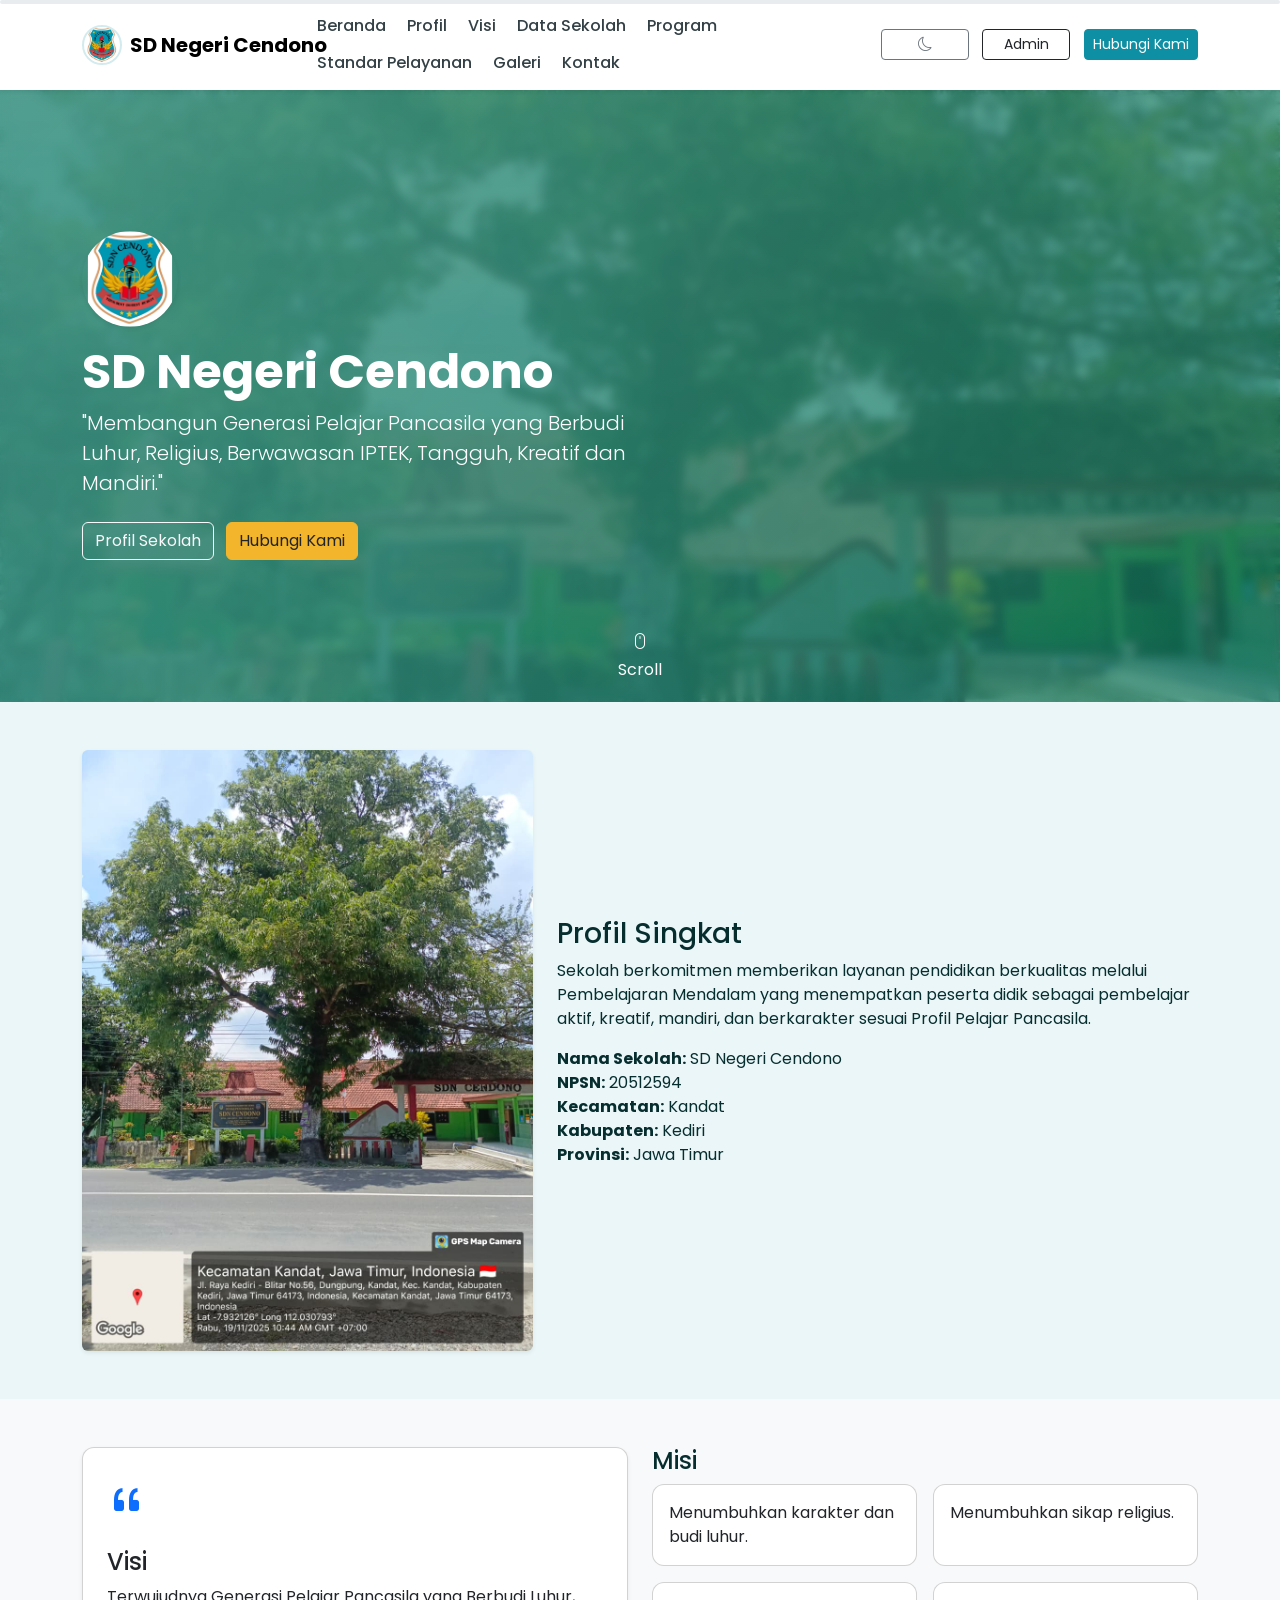
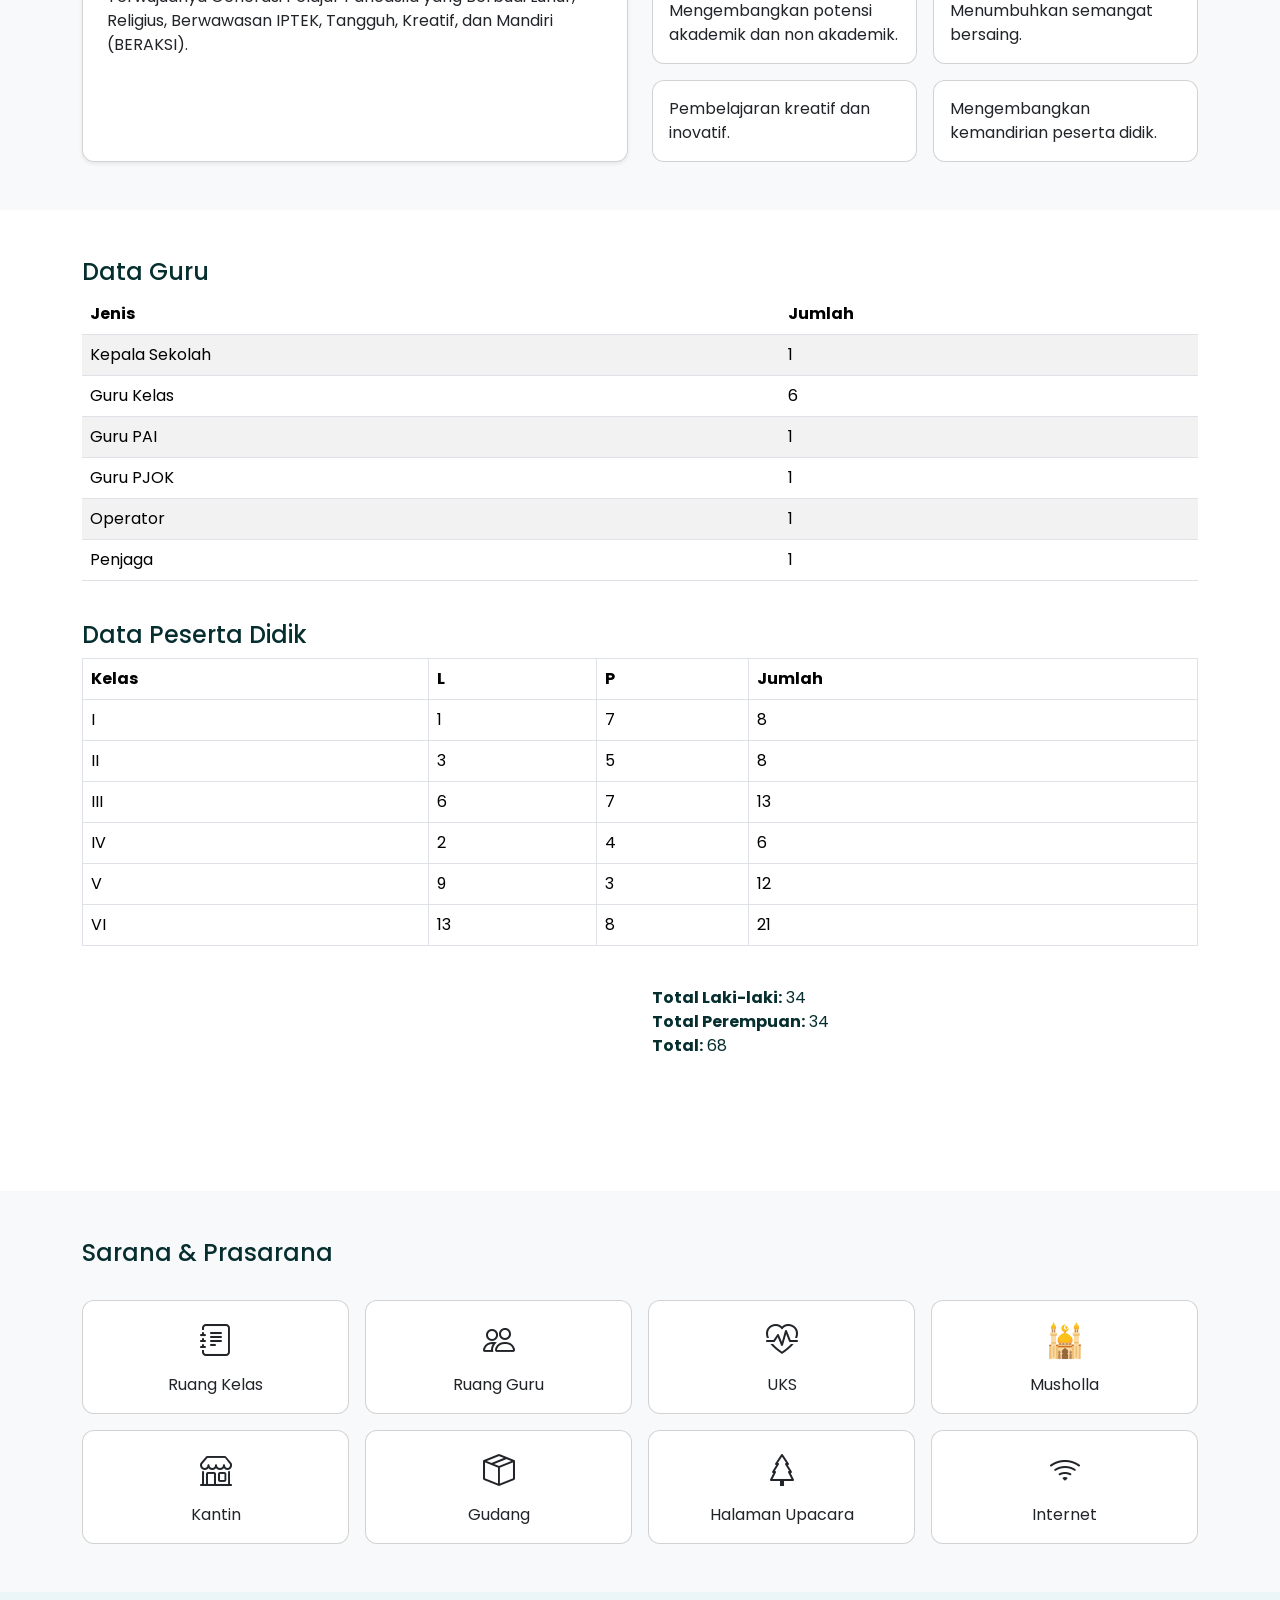
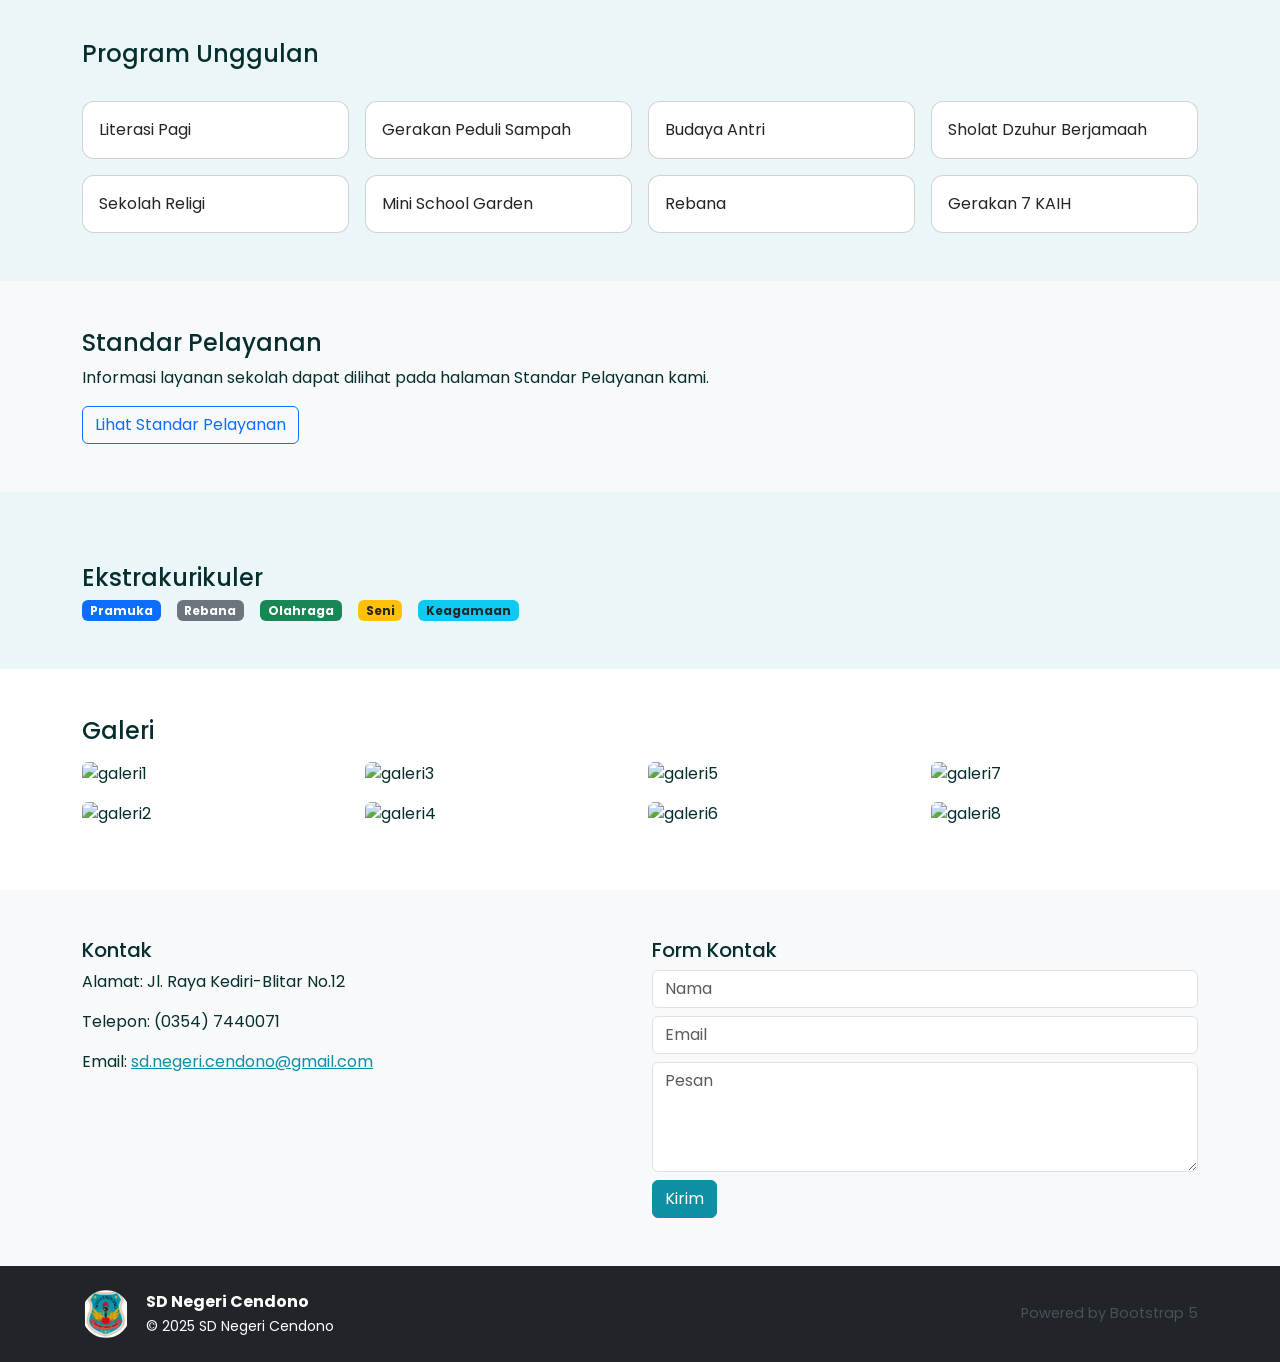
==== index.html @ 19ac4ef4 "first commit" ====
<!doctype html>
<html lang="id">
<head>
  <meta charset="utf-8">
  <meta name="viewport" content="width=device-width, initial-scale=1">
  <meta name="description" content="Profil resmi SD Negeri Cendono - Sekolah dasar modern, kreatif dan berkarakter.">
  <meta name="keywords" content="SD Negeri Cendono, sekolah, pendidikan">
  <meta property="og:title" content="SD Negeri Cendono">
  <meta property="og:description" content="Profil resmi SD Negeri Cendono">
  <title>SD Negeri Cendono</title>
  <link rel="icon" href="assets/logo.svg">

  <!-- Google Fonts -->
  <link href="https://fonts.googleapis.com/css2?family=Poppins:wght@300;400;600;700&display=swap" rel="stylesheet">
  <!-- Bootstrap 5.3 -->
  <link href="https://cdn.jsdelivr.net/npm/bootstrap@5.3.0/dist/css/bootstrap.min.css" rel="stylesheet">
  <!-- Bootstrap Icons -->
  <link href="https://cdn.jsdelivr.net/npm/bootstrap-icons@1.10.5/font/bootstrap-icons.css" rel="stylesheet">
  <!-- AOS -->
  <link href="https://cdn.jsdelivr.net/npm/aos@2.3.4/dist/aos.css" rel="stylesheet">
  <!-- Swiper -->
  <link href="https://cdn.jsdelivr.net/npm/swiper@9/swiper-bundle.min.css" rel="stylesheet">
  <!-- Custom CSS -->
  <link href="css/style.css" rel="stylesheet">
  <link href="css/responsive.css" rel="stylesheet">
</head>
<body>

<!-- Loading Screen -->
<div id="loading-screen" class="loading-screen d-flex flex-column justify-content-center align-items-center">
  <img src="assets/logo.svg" alt="Logo SD Negeri Cendono" class="mb-3" width="96" height="96">
  <div class="spinner-border text-primary" role="status" aria-hidden="true"></div>
  <p class="mt-3">Memuat Website SD Negeri Cendono...</p>
</div>

<!-- Scroll progress bar -->
<div id="progress" class="progress fixed-top" style="height:4px"><div id="progress-bar" class="progress-bar bg-primary" style="width:0%"></div></div>

<!-- Navbar -->
<div id="siteHeader"></div>

<main>
  <!-- Hero -->
  <section id="hero" class="hero d-flex align-items-center">
    <div class="hero-overlay"></div>
    <div class="container position-relative" data-aos="fade-up">
      <div class="row align-items-center">
        <div class="col-md-6 text-white">
          <img src="assets/logo.svg" alt="logo" width="96" class="mb-3 rounded-circle shadow-sm">
          <h1 class="display-5 fw-bold" data-key="hero.title" data-editable="true">SD Negeri Cendono</h1>
          <p class="lead" data-key="hero.subtitle" data-editable="true">"Membangun Generasi Pelajar Pancasila yang Berbudi Luhur, Religius, Berwawasan IPTEK, Tangguh, Kreatif dan Mandiri."</p>
          <div class="mt-4">
            <a href="#about" class="btn btn-outline-light me-2 btn-ripple">Profil Sekolah</a>
            <a href="#contact" class="btn btn-warning text-dark btn-ripple">Hubungi Kami</a>
          </div>
        </div>
      </div>
    </div>
    <div class="scroll-indicator" aria-hidden="true"><i class="bi bi-mouse"></i><span>Scroll</span></div>
  </section>

  <!-- About -->
  <section id="about" class="py-5">
    <div class="container" data-aos="fade-up">
      <div class="row g-4 align-items-center">
        <div class="col-md-5">
          <img id="aboutImage" src="assets/hero.jpg" alt="Foto Sekolah" class="img-fluid rounded shadow-sm lazy" data-key="about.image">
        </div>
        <div class="col-md-7">
          <h3 class="d-flex align-items-center gap-2"><span data-key="about.title" data-editable="true">Profil Singkat</span><button type="button" class="btn btn-sm btn-outline-primary admin-update d-none" data-section="about">Edit</button></h3>
          <p data-key="about.profile" data-editable="true">Sekolah berkomitmen memberikan layanan pendidikan berkualitas melalui Pembelajaran Mendalam yang menempatkan peserta didik sebagai pembelajar aktif, kreatif, mandiri, dan berkarakter sesuai Profil Pelajar Pancasila.</p>
          <ul class="list-unstyled">
            <li><strong>Nama Sekolah:</strong> <span id="idName" data-key="identity.name" data-editable="true">SD Negeri Cendono</span></li>
            <li><strong>NPSN:</strong> <span id="idNpsn" data-key="identity.npsn" data-editable="true">20512594</span></li>
            <li><strong>Kecamatan:</strong> <span id="idKec" data-key="identity.kecamatan" data-editable="true">Kandat</span></li>
            <li><strong>Kabupaten:</strong> <span id="idKab" data-key="identity.kabupaten" data-editable="true">Kediri</span></li>
            <li><strong>Provinsi:</strong> <span id="idProv" data-key="identity.provinsi" data-editable="true">Jawa Timur</span></li>
          </ul>
        </div>
      </div>
    </div>
  </section>

  <!-- Visi & Misi -->
  <section id="visi" class="py-5 bg-light">
    <div class="container" data-aos="fade-up">
      <div class="row g-4">
        <div class="col-lg-6">
          <div class="card p-4 shadow-sm h-100">
            <i class="bi bi-quote fs-1 text-primary"></i>
            <h4 class="mt-3 d-flex align-items-center gap-2">
              <span data-key="visi.title" data-editable="true">Visi</span>
              <button type="button" class="btn btn-sm btn-outline-primary admin-update d-none" data-section="visi">Edit</button>
            </h4>
            <p data-key="visi.text" data-editable="true">Terwujudnya Generasi Pelajar Pancasila yang Berbudi Luhur, Religius, Berwawasan IPTEK, Tangguh, Kreatif, dan Mandiri (BERAKSI).</p>
          </div>
        </div>
        <div class="col-lg-6">
          <h4 class="d-flex align-items-center gap-2">Misi <button type="button" class="btn btn-sm btn-outline-primary admin-update d-none" data-section="visi">Edit</button></h4>
          <div class="row g-3">
            <div class="col-sm-6"><div class="card p-3 h-100 hover-card" data-key="misi.1" data-editable="true">Menumbuhkan karakter dan budi luhur.</div></div>
            <div class="col-sm-6"><div class="card p-3 h-100 hover-card" data-key="misi.2" data-editable="true">Menumbuhkan sikap religius.</div></div>
            <div class="col-sm-6"><div class="card p-3 h-100 hover-card" data-key="misi.3" data-editable="true">Mengembangkan potensi akademik dan non akademik.</div></div>
            <div class="col-sm-6"><div class="card p-3 h-100 hover-card" data-key="misi.4" data-editable="true">Menumbuhkan semangat bersaing.</div></div>
            <div class="col-sm-6"><div class="card p-3 h-100 hover-card" data-key="misi.5" data-editable="true">Pembelajaran kreatif dan inovatif.</div></div>
            <div class="col-sm-6"><div class="card p-3 h-100 hover-card" data-key="misi.6" data-editable="true">Mengembangkan kemandirian peserta didik.</div></div>
          </div>
        </div>
      </div>
    </div>
  </section>

  <!-- Data Sekolah -->
  <section id="data" class="py-5 bg-white">
    <div class="container" data-aos="fade-up">
      <h4>Data Guru <button type="button" class="btn btn-sm btn-outline-primary admin-update d-none" data-section="data">Edit</button></h4>
      <div class="table-responsive">
        <table class="table table-striped">
          <thead><tr><th>Jenis</th><th>Jumlah</th></tr></thead>
          <tbody>
            <tr><td>Kepala Sekolah</td><td><span data-key="data.guru.kepala" data-editable="true">1</span></td></tr>
            <tr><td>Guru Kelas</td><td><span data-key="data.guru.guruKelas" data-editable="true">6</span></td></tr>
            <tr><td>Guru PAI</td><td><span data-key="data.guru.pai" data-editable="true">1</span></td></tr>
            <tr><td>Guru PJOK</td><td><span data-key="data.guru.pjok" data-editable="true">1</span></td></tr>
            <tr><td>Operator</td><td><span data-key="data.guru.operator" data-editable="true">1</span></td></tr>
            <tr><td>Penjaga</td><td><span data-key="data.guru.penjaga" data-editable="true">1</span></td></tr>
          </tbody>
        </table>
      </div>

      <h4 class="mt-4">Data Peserta Didik</h4>
      <div class="table-responsive">
        <table class="table table-bordered">
          <thead><tr><th>Kelas</th><th>L</th><th>P</th><th>Jumlah</th></tr></thead>
          <tbody>
            <tr><td>I</td><td><span data-key="data.peserta.i.l" data-editable="true">1</span></td><td><span data-key="data.peserta.i.p" data-editable="true">7</span></td><td><span data-key="data.peserta.i.jumlah" data-editable="true">8</span></td></tr>
            <tr><td>II</td><td><span data-key="data.peserta.ii.l" data-editable="true">3</span></td><td><span data-key="data.peserta.ii.p" data-editable="true">5</span></td><td><span data-key="data.peserta.ii.jumlah" data-editable="true">8</span></td></tr>
            <tr><td>III</td><td><span data-key="data.peserta.iii.l" data-editable="true">6</span></td><td><span data-key="data.peserta.iii.p" data-editable="true">7</span></td><td><span data-key="data.peserta.iii.jumlah" data-editable="true">13</span></td></tr>
            <tr><td>IV</td><td><span data-key="data.peserta.iv.l" data-editable="true">2</span></td><td><span data-key="data.peserta.iv.p" data-editable="true">4</span></td><td><span data-key="data.peserta.iv.jumlah" data-editable="true">6</span></td></tr>
            <tr><td>V</td><td><span data-key="data.peserta.v.l" data-editable="true">9</span></td><td><span data-key="data.peserta.v.p" data-editable="true">3</span></td><td><span data-key="data.peserta.v.jumlah" data-editable="true">12</span></td></tr>
            <tr><td>VI</td><td><span data-key="data.peserta.vi.l" data-editable="true">13</span></td><td><span data-key="data.peserta.vi.p" data-editable="true">8</span></td><td><span data-key="data.peserta.vi.jumlah" data-editable="true">21</span></td></tr>
          </tbody>
        </table>
      </div>

      <div class="row mt-4">
        <div class="col-md-6">
          <canvas id="studentsChart" aria-label="Diagram peserta didik" role="img"></canvas>
        </div>
        <div class="col-md-6">
          <ul class="list-unstyled">
            <li><strong>Total Laki-laki:</strong> <span data-key="data.peserta.total.l" data-editable="true">34</span></li>
            <li><strong>Total Perempuan:</strong> <span data-key="data.peserta.total.p" data-editable="true">34</span></li>
            <li><strong>Total:</strong> <span data-key="data.peserta.total.jumlah" data-editable="true">68</span></li>
          </ul>
        </div>
      </div>
    </div>
  </section>

  <!-- Sarana -->
  <section id="sarana" class="py-5 bg-light">
    <div class="container" data-aos="fade-up">
      <h4>Sarana & Prasarana</h4>
      <div class="row g-3 mt-3">
        <!-- Repeat items -->
        <div class="col-6 col-md-3"><div class="card p-3 text-center"><i class="bi bi-journal-text fs-2"></i><div class="mt-2" data-key="sarana.1" data-editable="true">Ruang Kelas</div></div></div>
        <div class="col-6 col-md-3"><div class="card p-3 text-center"><i class="bi bi-people fs-2"></i><div class="mt-2" data-key="sarana.2" data-editable="true">Ruang Guru</div></div></div>
        <div class="col-6 col-md-3"><div class="card p-3 text-center"><i class="bi bi-heart-pulse fs-2"></i><div class="mt-2" data-key="sarana.3" data-editable="true">UKS</div></div></div>
        <div class="col-6 col-md-3"><div class="card p-3 text-center"><div class="fs-2" aria-hidden="true">🕌</div><div class="mt-2" data-key="sarana.4" data-editable="true">Musholla</div></div></div>
        <div class="col-6 col-md-3"><div class="card p-3 text-center"><i class="bi bi-shop fs-2"></i><div class="mt-2" data-key="sarana.5" data-editable="true">Kantin</div></div></div>
        <div class="col-6 col-md-3"><div class="card p-3 text-center"><i class="bi bi-box-seam fs-2"></i><div class="mt-2" data-key="sarana.6" data-editable="true">Gudang</div></div></div>
        <div class="col-6 col-md-3"><div class="card p-3 text-center"><i class="bi bi-tree fs-2"></i><div class="mt-2" data-key="sarana.7" data-editable="true">Halaman Upacara</div></div></div>
        <div class="col-6 col-md-3"><div class="card p-3 text-center"><i class="bi bi-wifi fs-2"></i><div class="mt-2" data-key="sarana.8" data-editable="true">Internet</div></div></div>
      </div>
    </div>
  </section>

  <!-- Program Unggulan -->
  <section id="program" class="py-5">
    <div class="container" data-aos="fade-up">
      <h4 class="d-flex align-items-center gap-2">Program Unggulan <button type="button" class="btn btn-sm btn-outline-primary admin-update d-none" data-section="program">Edit</button></h4>
      <div class="row g-3 mt-3">
        <div class="col-md-3"><div class="card p-3 hover-card" data-key="program.1" data-editable="true">Literasi Pagi</div></div>
        <div class="col-md-3"><div class="card p-3 hover-card" data-key="program.2" data-editable="true">Gerakan Peduli Sampah</div></div>
        <div class="col-md-3"><div class="card p-3 hover-card" data-key="program.3" data-editable="true">Budaya Antri</div></div>
        <div class="col-md-3"><div class="card p-3 hover-card" data-key="program.4" data-editable="true">Sholat Dzuhur Berjamaah</div></div>
        <div class="col-md-3"><div class="card p-3 hover-card" data-key="program.5" data-editable="true">Sekolah Religi</div></div>
        <div class="col-md-3"><div class="card p-3 hover-card" data-key="program.6" data-editable="true">Mini School Garden</div></div>
        <div class="col-md-3"><div class="card p-3 hover-card" data-key="program.7" data-editable="true">Rebana</div></div>
        <div class="col-md-3"><div class="card p-3 hover-card" data-key="program.8" data-editable="true">Gerakan 7 KAIH</div></div>
      </div>
    </div>
  </section>

  <!-- Standar Pelayanan -->
  <section id="standar" class="py-5 bg-light">
    <div class="container" data-aos="fade-up">
      <h4>Standar Pelayanan</h4>
      <p>Informasi layanan sekolah dapat dilihat pada halaman Standar Pelayanan kami.</p>
      <a href="standar.html" class="btn btn-outline-primary">Lihat Standar Pelayanan</a>
    </div>
  </section>

  <!-- Ekstrakurikuler -->
  <section id="ekstrakurikuler" class="py-5">
    <div class="container" data-aos="fade-up">
      <h4 class="mt-4">Ekstrakurikuler</h4>
      <div class="d-flex gap-3 flex-wrap mt-2">
        <div class="badge bg-primary" data-key="ekstra.1" data-editable="true">Pramuka</div>
        <div class="badge bg-secondary" data-key="ekstra.2" data-editable="true">Rebana</div>
        <div class="badge bg-success" data-key="ekstra.3" data-editable="true">Olahraga</div>
        <div class="badge bg-warning text-dark" data-key="ekstra.4" data-editable="true">Seni</div>
        <div class="badge bg-info text-dark" data-key="ekstra.5" data-editable="true">Keagamaan</div>
      </div>
    </div>
  </section>

  <!-- Galeri -->
  <section id="galeri" class="py-5 bg-white">
    <div class="container" data-aos="fade-up">
      <h4 class="d-flex align-items-center gap-2"><span data-key="gallery.title" data-editable="true">Galeri</span><button type="button" class="btn btn-sm btn-outline-primary admin-update d-none" data-section="gallery">Edit</button></h4>
      <div class="masonry mt-3">
        <img src="images/gallery1.jpg" class="masonry-item rounded" loading="lazy" alt="galeri1">
        <img src="images/gallery2.jpg" class="masonry-item rounded" loading="lazy" alt="galeri2">
        <img src="images/gallery3.jpg" class="masonry-item rounded" loading="lazy" alt="galeri3">
        <img src="images/gallery4.jpg" class="masonry-item rounded" loading="lazy" alt="galeri4">
        <img src="images/gallery5.jpg" class="masonry-item rounded" loading="lazy" alt="galeri5">
        <img src="images/gallery6.jpg" class="masonry-item rounded" loading="lazy" alt="galeri6">
        <img src="images/gallery7.jpg" class="masonry-item rounded" loading="lazy" alt="galeri7">
        <img src="images/gallery8.jpg" class="masonry-item rounded" loading="lazy" alt="galeri8">
      </div>
    </div>
  </section>

  <!-- Contact -->
  <section id="contact" class="py-5 bg-light">
    <div class="container" data-aos="fade-up">
      <div class="row g-4">
        <div class="col-md-6">
          <h5 class="d-flex align-items-center gap-2"><span data-key="contact.title" data-editable="true">Kontak</span><button type="button" class="btn btn-sm btn-outline-primary admin-update d-none" data-section="contact">Edit</button></h5>
          <p>Alamat: <span data-key="contact.address" data-editable="true">Jl. Raya Kediri-Blitar No.12</span></p>
          <p>Telepon: <span data-key="contact.phone" data-editable="true">(0354) 7440071</span></p>
          <p>Email: <a id="contactEmail" href="mailto:sd.negeri.cendono@gmail.com" data-key="contact.email" data-editable="true">sd.negeri.cendono@gmail.com</a></p>
        </div>
        <div class="col-md-6">
          <h5>Form Kontak</h5>
          <form id="contactForm">
            <div class="mb-2"><input class="form-control" type="text" placeholder="Nama" required></div>
            <div class="mb-2"><input class="form-control" type="email" placeholder="Email" required></div>
            <div class="mb-2"><textarea class="form-control" rows="4" placeholder="Pesan" required></textarea></div>
            <button class="btn btn-primary btn-ripple" type="submit">Kirim</button>
          </form>
        </div>
      </div>
    </div>
  </section>
</main>

<!-- Footer -->
<div id="siteFooter"></div>

<!-- Scroll to top -->
<button id="toTop" class="btn btn-primary btn-lg rounded-circle" aria-label="Scroll to top"><i class="bi bi-arrow-up"></i></button>

<!-- Lightbox Modal -->
<div class="modal fade" id="lightboxModal" tabindex="-1" aria-hidden="true"><div class="modal-dialog modal-fullscreen"><div class="modal-content bg-transparent border-0"><div class="modal-body d-flex justify-content-center align-items-center p-0"><img src="#" id="lightboxImg" class="img-fluid" alt="Lightbox"></div></div></div></div>

<!-- Editor & Gallery Upload Modal -->
<div class="modal fade" id="editorModal" tabindex="-1" aria-hidden="true">
  <div class="modal-dialog modal-lg modal-dialog-centered">
    <div class="modal-content">
      <div class="modal-header">
        <h5 class="modal-title">Editor Konten & Upload Galeri</h5>
        <button type="button" class="btn-close" data-bs-dismiss="modal" aria-label="Close"></button>
      </div>
      <div class="modal-body">
        <form id="siteEditor">
          <div id="genericEditorFields">
            <div class="mb-3">
              <label class="form-label">Judul Sekolah</label>
              <input type="text" id="editTitle" class="form-control">
            </div>
            <div class="mb-3">
              <label class="form-label">Subjudul / Motto</label>
              <textarea id="editSubtitle" class="form-control" rows="2"></textarea>
            </div>
            <div class="row">
              <div class="col-md-4 mb-3"><label class="form-label">NPSN</label><input id="editNpsn" class="form-control"></div>
              <div class="col-md-4 mb-3"><label class="form-label">Kecamatan</label><input id="editKec" class="form-control"></div>
              <div class="col-md-4 mb-3"><label class="form-label">Kabupaten</label><input id="editKab" class="form-control"></div>
            </div>
            <div class="mb-3">
              <label class="form-label">Alamat</label>
              <input type="text" id="editAddress" class="form-control">
            </div>
            <div class="mb-3">
              <label class="form-label">Upload Logo (header/footer)</label>
              <input type="file" id="logoUpload" class="form-control" accept="image/*">
            </div>
            <div class="mb-3">
              <label class="form-label">Upload Foto About</label>
              <input type="file" id="aboutImageUpload" class="form-control" accept="image/*">
            </div>
            <div class="mb-3">
              <button id="toggleInlineEdit" type="button" class="btn btn-sm btn-outline-primary">Toggle Inline Edit</button>
            </div>
          </div>

          <div id="sectionUpdateForm" class="d-none">
            <div class="mb-3">
              <h6 id="sectionUpdateTitle">Edit Data Seksi</h6>
            </div>
            <div class="section-panel d-none" id="panel-visi">
              <div class="mb-3"><label class="form-label">Judul Visi</label><input id="sectionVisiTitle" class="form-control"></div>
              <div class="mb-3"><label class="form-label">Teks Visi</label><textarea id="sectionVisiText" class="form-control" rows="3"></textarea></div>
              <div class="row gy-2">
                <div class="col-md-6"><label class="form-label">Misi 1</label><input id="sectionMisi1" class="form-control"></div>
                <div class="col-md-6"><label class="form-label">Misi 2</label><input id="sectionMisi2" class="form-control"></div>
                <div class="col-md-6"><label class="form-label">Misi 3</label><input id="sectionMisi3" class="form-control"></div>
                <div class="col-md-6"><label class="form-label">Misi 4</label><input id="sectionMisi4" class="form-control"></div>
                <div class="col-md-6"><label class="form-label">Misi 5</label><input id="sectionMisi5" class="form-control"></div>
                <div class="col-md-6"><label class="form-label">Misi 6</label><input id="sectionMisi6" class="form-control"></div>
              </div>
            </div>
            <div class="section-panel d-none" id="panel-data">
              <div class="row gy-2">
                <div class="col-md-4"><label class="form-label">Kepala Sekolah</label><input id="sectionGuruKepala" class="form-control"></div>
                <div class="col-md-4"><label class="form-label">Guru Kelas</label><input id="sectionGuruKelas" class="form-control"></div>
                <div class="col-md-4"><label class="form-label">Guru PAI</label><input id="sectionGuruPai" class="form-control"></div>
                <div class="col-md-4"><label class="form-label">Guru PJOK</label><input id="sectionGuruPjok" class="form-control"></div>
                <div class="col-md-4"><label class="form-label">Operator</label><input id="sectionGuruOperator" class="form-control"></div>
                <div class="col-md-4"><label class="form-label">Penjaga</label><input id="sectionGuruPenjaga" class="form-control"></div>
                <div class="col-md-4"><label class="form-label">Kelas I Laki-laki</label><input id="sectionPesertaIL" class="form-control"></div>
                <div class="col-md-4"><label class="form-label">Kelas I Perempuan</label><input id="sectionPesertaIP" class="form-control"></div>
                <div class="col-md-4"><label class="form-label">Kelas I Jumlah</label><input id="sectionPesertaIJumlah" class="form-control"></div>
                <div class="col-md-4"><label class="form-label">Kelas II Laki-laki</label><input id="sectionPesertaIIL" class="form-control"></div>
                <div class="col-md-4"><label class="form-label">Kelas II Perempuan</label><input id="sectionPesertaIIP" class="form-control"></div>
                <div class="col-md-4"><label class="form-label">Kelas II Jumlah</label><input id="sectionPesertaIIJumlah" class="form-control"></div>
                <div class="col-md-4"><label class="form-label">Kelas III Laki-laki</label><input id="sectionPesertaIIIL" class="form-control"></div>
                <div class="col-md-4"><label class="form-label">Kelas III Perempuan</label><input id="sectionPesertaIIIP" class="form-control"></div>
                <div class="col-md-4"><label class="form-label">Kelas III Jumlah</label><input id="sectionPesertaIIIJumlah" class="form-control"></div>
                <div class="col-md-4"><label class="form-label">Kelas IV Laki-laki</label><input id="sectionPesertaIVL" class="form-control"></div>
                <div class="col-md-4"><label class="form-label">Kelas IV Perempuan</label><input id="sectionPesertaIVP" class="form-control"></div>
                <div class="col-md-4"><label class="form-label">Kelas IV Jumlah</label><input id="sectionPesertaIVJumlah" class="form-control"></div>
                <div class="col-md-4"><label class="form-label">Kelas V Laki-laki</label><input id="sectionPesertaVL" class="form-control"></div>
                <div class="col-md-4"><label class="form-label">Kelas V Perempuan</label><input id="sectionPesertaVP" class="form-control"></div>
                <div class="col-md-4"><label class="form-label">Kelas V Jumlah</label><input id="sectionPesertaVJumlah" class="form-control"></div>
                <div class="col-md-4"><label class="form-label">Kelas VI Laki-laki</label><input id="sectionPesertaVIL" class="form-control"></div>
                <div class="col-md-4"><label class="form-label">Kelas VI Perempuan</label><input id="sectionPesertaVIP" class="form-control"></div>
                <div class="col-md-4"><label class="form-label">Kelas VI Jumlah</label><input id="sectionPesertaVIJumlah" class="form-control"></div>
                <div class="col-md-4"><label class="form-label">Total Laki-laki</label><input id="sectionPesertaTotalL" class="form-control"></div>
                <div class="col-md-4"><label class="form-label">Total Perempuan</label><input id="sectionPesertaTotalP" class="form-control"></div>
                <div class="col-md-4"><label class="form-label">Total Jumlah</label><input id="sectionPesertaTotalJumlah" class="form-control"></div>
              </div>
            </div>
            <div class="section-panel d-none" id="panel-about">
              <div class="row gy-3">
                <div class="col-md-12"><label class="form-label">Judul About</label><input id="sectionAboutTitle" class="form-control"></div>
                <div class="col-md-12"><label class="form-label">Teks Profil Singkat</label><textarea id="sectionAboutProfile" class="form-control" rows="3"></textarea></div>
              </div>
            </div>
            <div class="section-panel d-none" id="panel-contact">
              <div class="row gy-3">
                <div class="col-md-6"><label class="form-label">Judul Kontak</label><input id="sectionContactTitle" class="form-control"></div>
                <div class="col-md-6"><label class="form-label">Telepon</label><input id="sectionContactPhone" class="form-control"></div>
                <div class="col-md-6"><label class="form-label">Email</label><input id="sectionContactEmail" class="form-control"></div>
                <div class="col-md-6"><label class="form-label">Website</label><input id="sectionContactWebsite" class="form-control"></div>
              </div>
            </div>
            <div class="section-panel d-none" id="panel-program">
              <div class="row gy-2">
                <div class="col-md-6"><label class="form-label">Program 1</label><input id="sectionProgram1" class="form-control"></div>
                <div class="col-md-6"><label class="form-label">Program 2</label><input id="sectionProgram2" class="form-control"></div>
                <div class="col-md-6"><label class="form-label">Program 3</label><input id="sectionProgram3" class="form-control"></div>
                <div class="col-md-6"><label class="form-label">Program 4</label><input id="sectionProgram4" class="form-control"></div>
                <div class="col-md-6"><label class="form-label">Program 5</label><input id="sectionProgram5" class="form-control"></div>
                <div class="col-md-6"><label class="form-label">Program 6</label><input id="sectionProgram6" class="form-control"></div>
                <div class="col-md-6"><label class="form-label">Program 7</label><input id="sectionProgram7" class="form-control"></div>
                <div class="col-md-6"><label class="form-label">Program 8</label><input id="sectionProgram8" class="form-control"></div>
                <div class="col-md-6"><label class="form-label">Ekstra 1</label><input id="sectionExtra1" class="form-control"></div>
                <div class="col-md-6"><label class="form-label">Ekstra 2</label><input id="sectionExtra2" class="form-control"></div>
                <div class="col-md-6"><label class="form-label">Ekstra 3</label><input id="sectionExtra3" class="form-control"></div>
                <div class="col-md-6"><label class="form-label">Ekstra 4</label><input id="sectionExtra4" class="form-control"></div>
                <div class="col-md-6"><label class="form-label">Ekstra 5</label><input id="sectionExtra5" class="form-control"></div>
              </div>
            </div>
            <div class="section-panel d-none" id="panel-gallery">
              <div class="mb-3"><label class="form-label">Upload Gambar Galeri (max 8)</label><input type="file" id="sectionGalleryUpload" class="form-control" accept="image/*" multiple></div>
              <div id="sectionUploadPreview" class="d-flex gap-2 flex-wrap mt-2"></div>
            </div>
          </div>
          <div class="d-flex justify-content-between">
            <div>
              <button id="exportBtn" type="button" class="btn btn-outline-secondary">Export JSON</button>
              <input id="importFile" type="file" accept="application/json" class="d-none">
              <button id="importBtn" type="button" class="btn btn-outline-secondary">Import JSON</button>
            </div>
            <div>
              <button id="resetBtn" type="button" class="btn btn-danger">Reset</button>
              <button type="submit" class="btn btn-primary">Simpan</button>
            </div>
          </div>
        </form>
        <hr>
        <div id="passwordSection" class="d-none">
          <h6>Ubah Password Admin</h6>
          <div class="row g-2 align-items-end">
            <div class="col-md-4">
              <label class="form-label">Password Saat Ini</label>
              <input id="currPass" type="password" class="form-control">
            </div>
            <div class="col-md-4">
              <label class="form-label">Password Baru</label>
              <input id="newPass" type="password" class="form-control">
            </div>
            <div class="col-md-4">
              <label class="form-label">Konfirmasi Password</label>
              <input id="confirmPass" type="password" class="form-control">
            </div>
          </div>
          <div class="mt-2 text-end">
            <button id="changePassBtn" class="btn btn-warning">Ganti Password</button>
          </div>
        </div>
        <div class="mt-3 d-none" id="adminPassControls">
          <div class="d-flex gap-2">
            <button id="toggleShowPass" type="button" class="btn btn-outline-info">Lihat Password</button>
            <button id="resetDefaultPass" type="button" class="btn btn-outline-danger">Reset ke Default</button>
            <button id="clearStoredPass" type="button" class="btn btn-outline-secondary">Hapus Password Tersimpan</button>
          </div>
          <div id="currentPassDisplay" class="mt-2 d-none"><input id="currentPassText" class="form-control" readonly></div>
          <div class="small text-muted mt-2">Password default: <strong>admin123</strong></div>
        </div>
      </div>
    </div>
  </div>
</div>

<!-- Admin Login Modal -->
<div class="modal fade" id="adminModal" tabindex="-1" aria-hidden="true">
  <div class="modal-dialog modal-sm modal-dialog-centered">
    <div class="modal-content">
      <div class="modal-header"><h5 class="modal-title">Admin Login</h5><button type="button" class="btn-close" data-bs-dismiss="modal"></button></div>
      <div class="modal-body">
        <form id="adminForm">
          <div class="mb-3"><label class="form-label">Password</label><input id="adminPassword" type="password" class="form-control" required></div>
          <div class="d-flex justify-content-between">
            <button type="button" id="adminCancel" class="btn btn-secondary" data-bs-dismiss="modal">Batal</button>
            <button type="submit" class="btn btn-primary">Masuk</button>
          </div>
        </form>
      </div>
    </div>
  </div>
</div>

<!-- Scripts -->
<script>
  function includeSharedLayout(){
    const headerTarget = document.getElementById('siteHeader');
    const footerTarget = document.getElementById('siteFooter');
    if (headerTarget) {
      fetch('components/header.html')
        .then(res => res.text())
        .then(html => { headerTarget.innerHTML = html; });
    }
    if (footerTarget) {
      fetch('components/footer.html')
        .then(res => res.text())
        .then(html => { footerTarget.innerHTML = html; });
    }
  }
  includeSharedLayout();
</script>
<script src="https://cdn.jsdelivr.net/npm/bootstrap@5.3.0/dist/js/bootstrap.bundle.min.js"></script>
<script src="https://cdn.jsdelivr.net/npm/aos@2.3.4/dist/aos.js"></script>
<script src="https://cdn.jsdelivr.net/npm/swiper@9/swiper-bundle.min.js"></script>
<script src="https://cdn.jsdelivr.net/npm/chart.js@4.4.0/dist/chart.umd.min.js"></script>
<!-- CounterUp dependencies -->
<script src="https://cdn.jsdelivr.net/npm/waypoints/lib/noframework.waypoints.min.js"></script>
<script src="https://cdn.jsdelivr.net/npm/counterup2@2.0.2/dist/index.min.js"></script>

<script src="js/counter.js"></script>
<script src="js/darkmode.js"></script>
<script src="js/script.js"></script>
<script>
  AOS.init({once:true,duration:800});
</script>
</body>
</html>
---- css/style.css ----
:root{
  --primary:#0f8fa3;
  --secondary:#f3b52c;
  --accent:#d92d1f;
  --bg:#eaf6f8;
  --text:#072e2f;
  --glass: rgba(15,143,163,0.16);
  --radius:12px;
}
*{box-sizing:border-box}
body{font-family:'Poppins',system-ui,-apple-system,Segoe UI,Roboto,Helvetica,Arial; background:var(--bg); color:var(--text); -webkit-font-smoothing:antialiased}
a{transition:all .2s;color:var(--primary)}
a:hover{color:var(--accent)}

/* Loading */
#loading-screen{position:fixed;inset:0;background:white;z-index:1050;transition:opacity .3s;}
#loading-screen.hide{opacity:0;pointer-events:none}

/* Hero */
.hero{min-height:68vh;background-image:linear-gradient(120deg, rgba(15,143,163,0.90), rgba(15,143,107,0.60)), url('../assets/hero.jpg');background-size:cover;background-position:center;position:relative;color:#fff}
.hero-overlay{position:absolute;inset:0;background:linear-gradient(135deg, rgba(243,181,44,0.22), rgba(6,64,58,0.18));backdrop-filter: blur(4px)}
.hero .hero-image{width:100%;max-width:520px;display:block;border-radius:24px;box-shadow:0 18px 50px rgba(15,143,163,0.18);object-fit:cover}
.hero .hero-image:hover{transform:translateY(-4px)}
.hero .hero-image, .hero .hero-image:hover{transition:transform .3s ease,box-shadow .3s ease}
.scroll-indicator{position:absolute;bottom:20px;left:50%;transform:translateX(-50%);color:#fff;display:flex;flex-direction:column;align-items:center;gap:4px}
.btn-primary{background:var(--primary);border-color:var(--primary)}
.btn-primary:hover{background:#0a6f86}
.btn-warning{background:var(--secondary);border-color:var(--secondary);color:#10222c}
/* Cards */
.card{border-radius:var(--radius)}
.stat-card{border-radius:16px}
.hover-card{transition:transform .25s, box-shadow .25s}
.hover-card:hover{transform:translateY(-6px);box-shadow:0 8px 20px rgba(33,37,41,0.08)}

/* Inline edit visual */
.editable-active{outline:2px dashed rgba(13,110,253,0.45);padding:6px;border-radius:6px}

/* Admin update button */
.admin-update{cursor:pointer}

.section-edit-note{border-radius:12px;font-size:.92rem}

/* Masonry */
.masonry{column-count:4;column-gap:1rem}
.masonry-item{width:100%;display:inline-block;margin:0 0 1rem;cursor:pointer}

/* Lightbox */
.modal-content{background:transparent}

/* Scroll progress */
#progress{z-index:1060}

/* Buttons ripple */
.btn-ripple{position:relative;overflow:hidden}
.btn-ripple:after{content:'';position:absolute;width:120px;height:120px;background:rgba(255,255,255,0.15);opacity:0;border-radius:50%;transform:scale(0);transition:all .6s}
.btn-ripple:active:after{transform:scale(1);opacity:1;transition:0s}

#mainNav{
  transition:background .3s, box-shadow .3s;
}
#mainNav.nav-scrolled{
  background:#ffffffcc!important;
  backdrop-filter:blur(15px);
  box-shadow:0 10px 35px rgba(15,23,42,0.08);
}
.navbar-brand img{border:2px solid rgba(15,143,163,0.18)}
.navbar-nav{flex-wrap:wrap;justify-content:center;}
.navbar-nav .nav-link{font-weight:500; color:#334146; padding:0.4rem 0.75rem;}
.navbar-nav .nav-link:hover,.navbar-nav .nav-link.active{color:var(--primary)}
.navbar-nav .nav-item{margin:0 0.15rem;}
.navbar-nav .nav-item + .nav-item{margin-left:0.15rem;}
.navbar .btn{min-width:88px; white-space:nowrap;}
@media(min-width:992px){
  .navbar-nav{justify-content:flex-start;}
  .navbar .btn{margin-left:0.35rem;}
}

/* Scroll to top */
#toTop{position:fixed;right:20px;bottom:20px;display:none;z-index:999}

/* Light / Dark */
body.dark{background:#0b1220;color:#e8eef8}
body.dark .card{background:rgba(255,255,255,0.04);border:1px solid rgba(255,255,255,0.04)}
body.dark header .navbar{background:rgba(255,255,255,0.02)}

/* Responsive helpers */
@media(max-width:992px){.masonry{column-count:2}}@media(max-width:576px){.masonry{column-count:1}}

/* Accessibility */
img[alt]{max-width:100%}
---- css/responsive.css ----
/* Small adjustments and print styles */
@media(max-width:768px){
  .hero{min-height:56vh}
  .hero .display-5{font-size:1.8rem}
}

@media print{
  header, footer, #toTop, #progress, #loading-screen{display:none}
  body{background:#fff;color:#000}
}
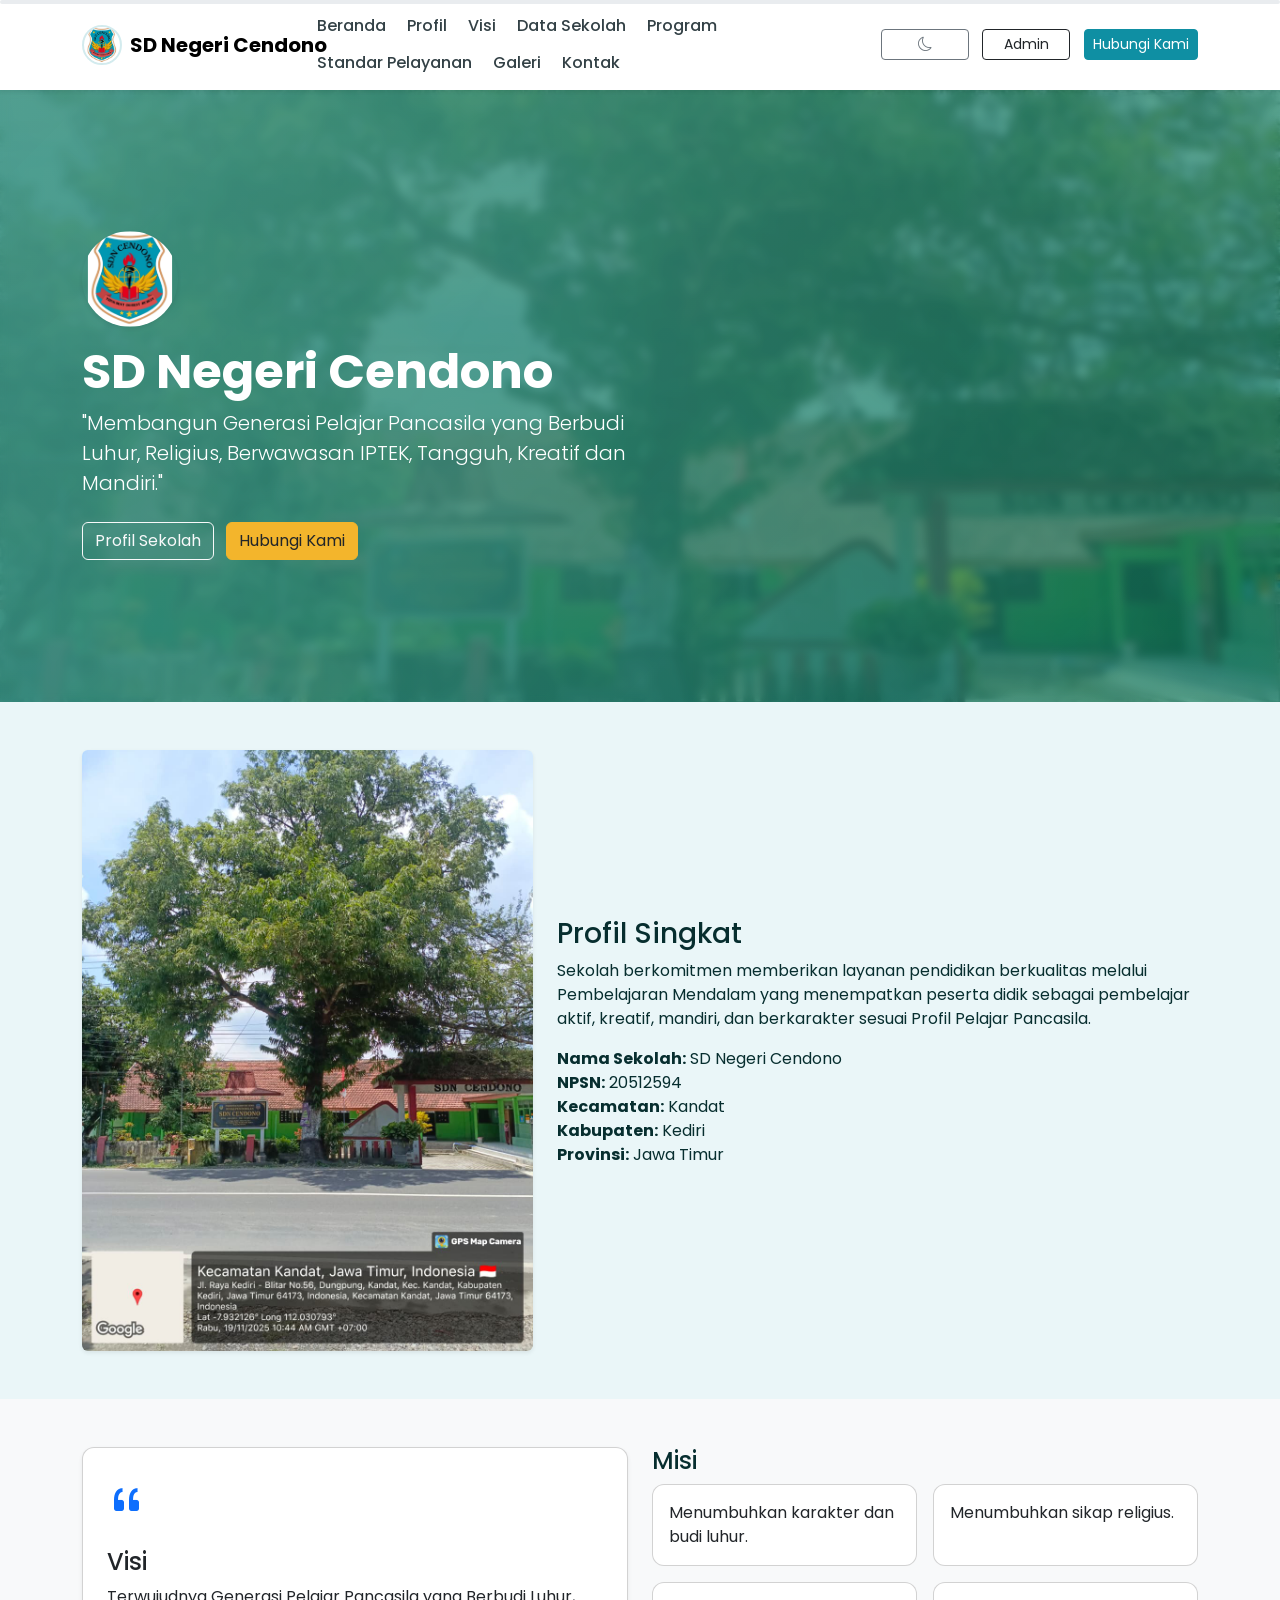
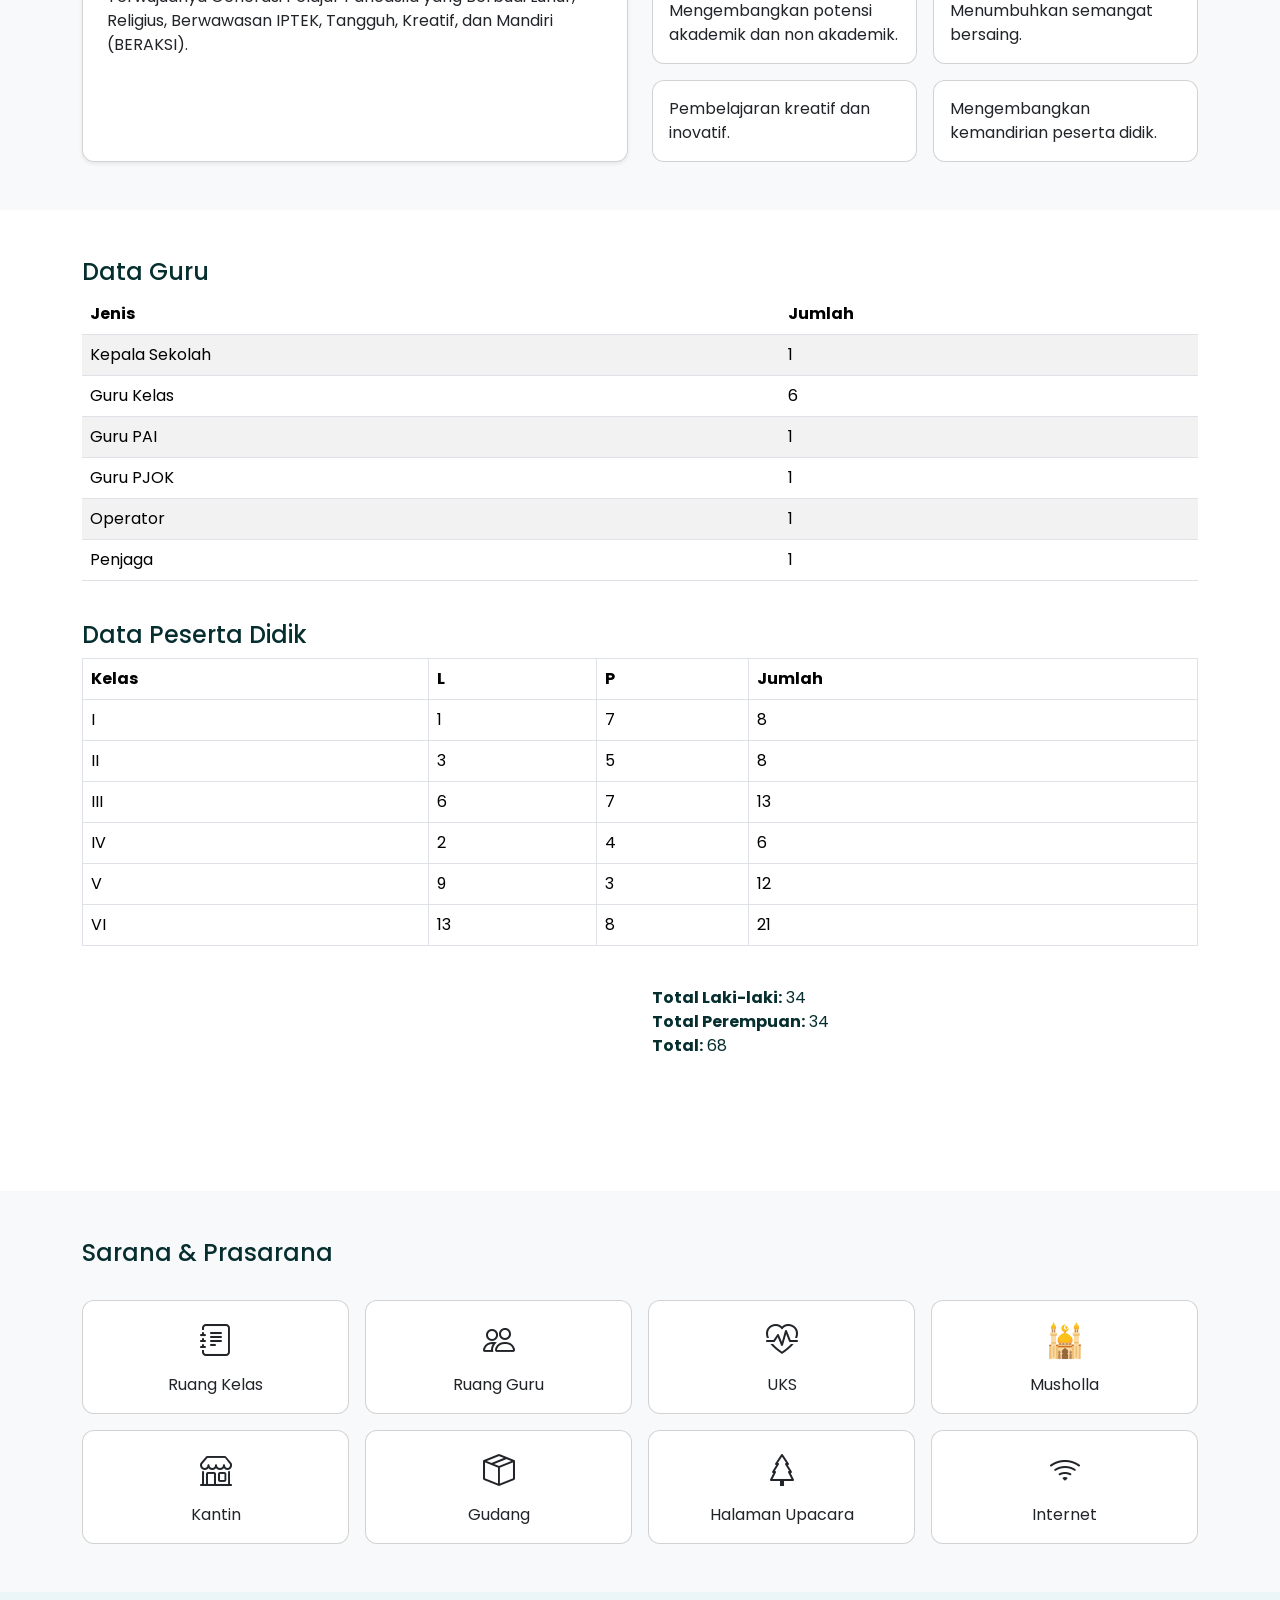
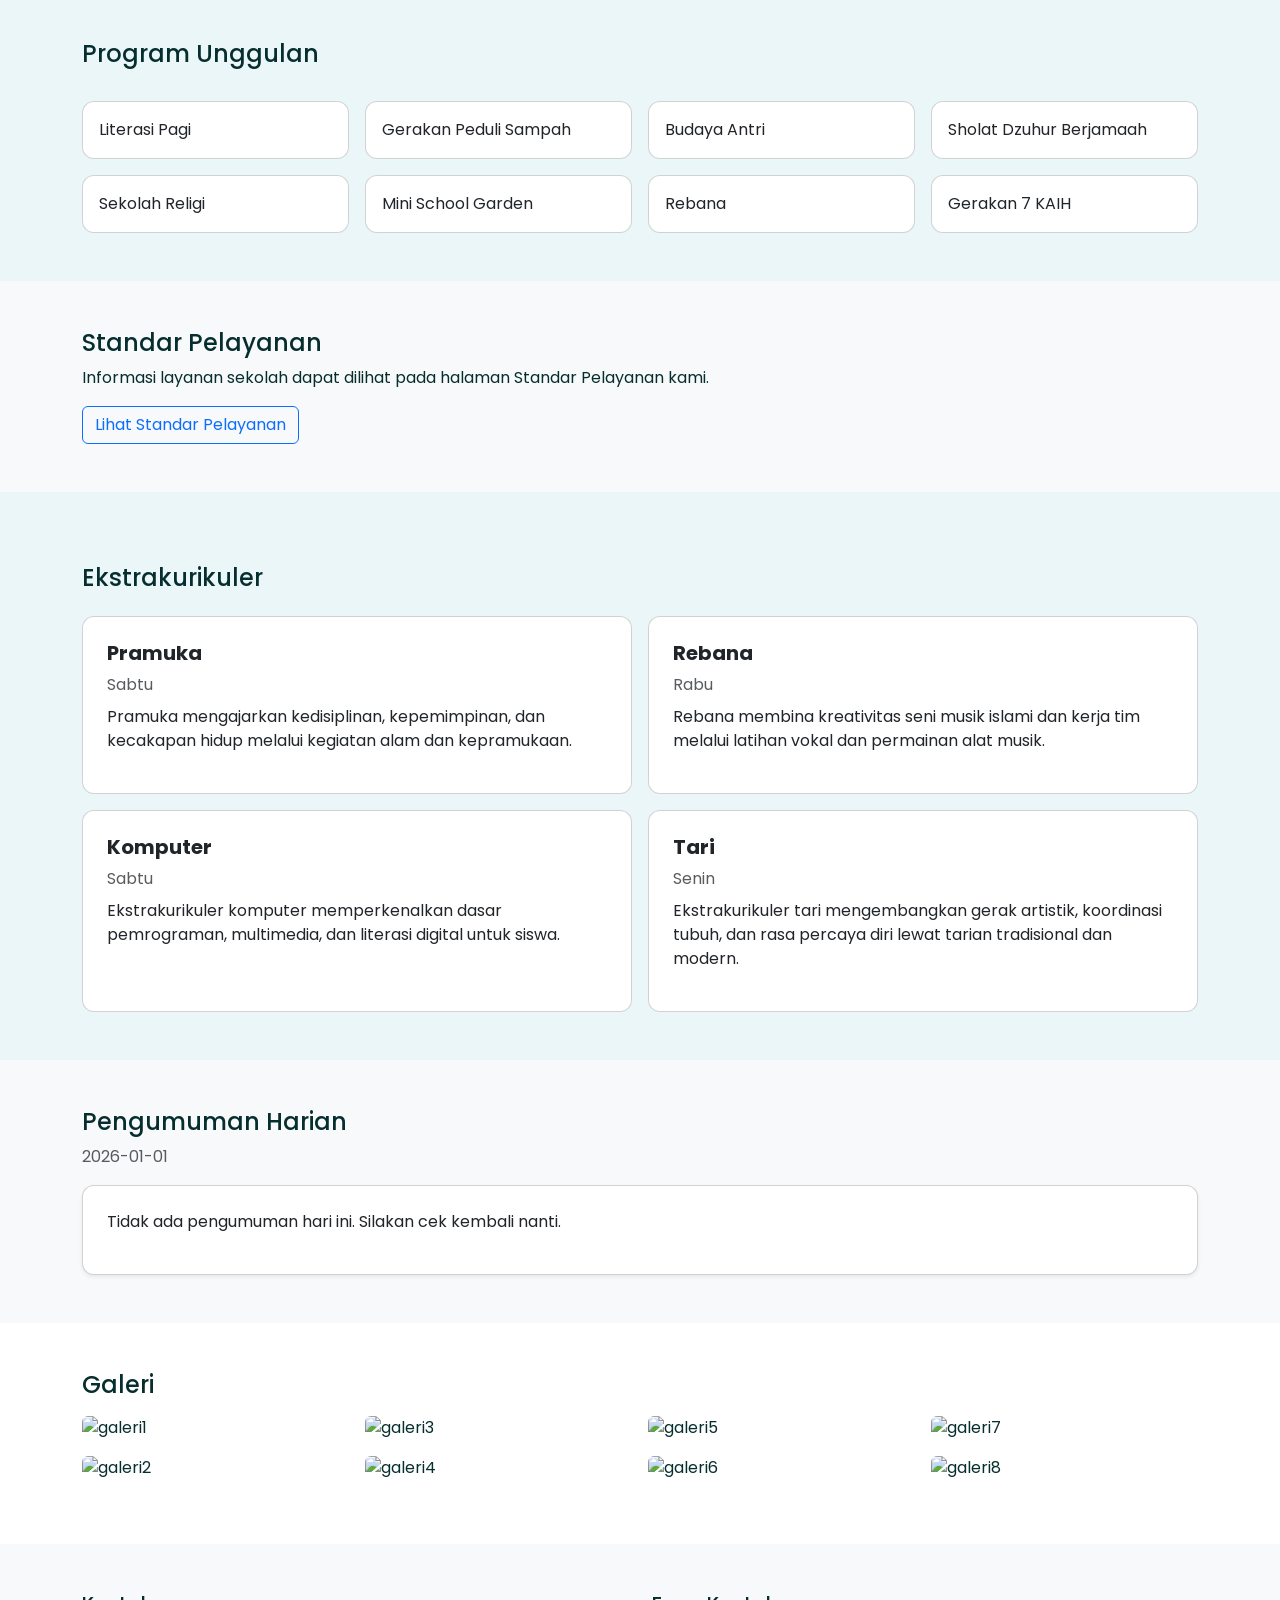
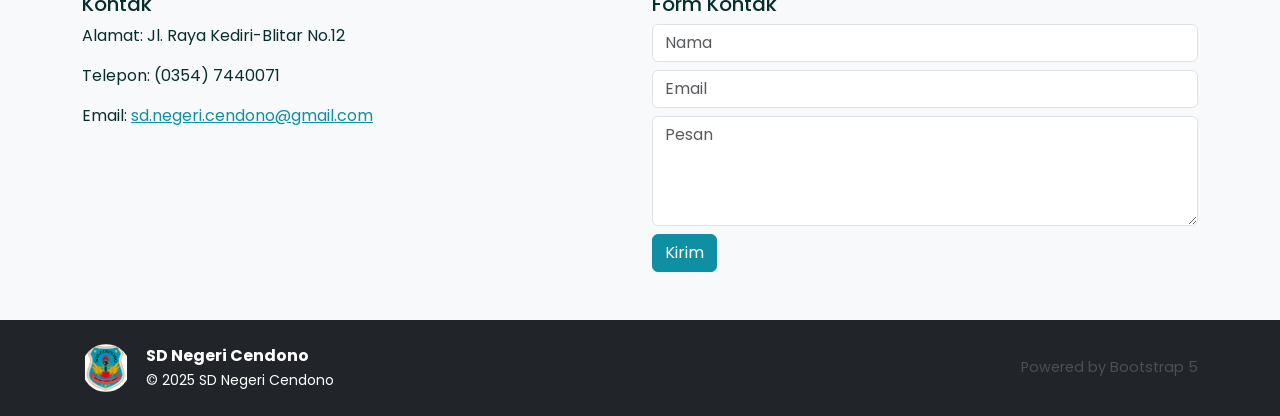
==== commit 73dd9517: "first commit" ====
--- a/index.html
+++ b/index.html
@@ -56,7 +56,6 @@
         </div>
       </div>
     </div>
-    <div class="scroll-indicator" aria-hidden="true"><i class="bi bi-mouse"></i><span>Scroll</span></div>
   </section>
 
   <!-- About -->
@@ -205,13 +204,58 @@
   <!-- Ekstrakurikuler -->
   <section id="ekstrakurikuler" class="py-5">
     <div class="container" data-aos="fade-up">
-      <h4 class="mt-4">Ekstrakurikuler</h4>
-      <div class="d-flex gap-3 flex-wrap mt-2">
-        <div class="badge bg-primary" data-key="ekstra.1" data-editable="true">Pramuka</div>
-        <div class="badge bg-secondary" data-key="ekstra.2" data-editable="true">Rebana</div>
-        <div class="badge bg-success" data-key="ekstra.3" data-editable="true">Olahraga</div>
-        <div class="badge bg-warning text-dark" data-key="ekstra.4" data-editable="true">Seni</div>
-        <div class="badge bg-info text-dark" data-key="ekstra.5" data-editable="true">Keagamaan</div>
+      <div class="d-flex align-items-center justify-content-between mb-3">
+        <h4 class="mt-4">Ekstrakurikuler</h4>
+        <button type="button" class="btn btn-sm btn-outline-primary admin-update d-none" data-section="program">Edit</button>
+      </div>
+      <div class="row g-3">
+        <div class="col-md-6">
+          <div class="card p-4 h-100">
+            <h5 class="fw-bold mb-2" data-key="ekstra.1" data-editable="true">Pramuka</h5>
+            <p class="text-muted mb-2" data-key="ekstra.1.schedule" data-editable="true">Sabtu</p>
+            <p data-key="ekstra.1.desc" data-editable="true">Pramuka mengajarkan kedisiplinan, kepemimpinan, dan kecakapan hidup melalui kegiatan alam dan kepramukaan.</p>
+          </div>
+        </div>
+        <div class="col-md-6">
+          <div class="card p-4 h-100">
+            <h5 class="fw-bold mb-2" data-key="ekstra.2" data-editable="true">Rebana</h5>
+            <p class="text-muted mb-2" data-key="ekstra.2.schedule" data-editable="true">Rabu</p>
+            <p data-key="ekstra.2.desc" data-editable="true">Rebana membina kreativitas seni musik islami dan kerja tim melalui latihan vokal dan permainan alat musik.</p>
+          </div>
+        </div>
+        <div class="col-md-6">
+          <div class="card p-4 h-100">
+            <h5 class="fw-bold mb-2" data-key="ekstra.3" data-editable="true">Komputer</h5>
+            <p class="text-muted mb-2" data-key="ekstra.3.schedule" data-editable="true">Sabtu</p>
+            <p data-key="ekstra.3.desc" data-editable="true">Ekstrakurikuler komputer memperkenalkan dasar pemrograman, multimedia, dan literasi digital untuk siswa.</p>
+          </div>
+        </div>
+        <div class="col-md-6">
+          <div class="card p-4 h-100">
+            <h5 class="fw-bold mb-2" data-key="ekstra.4" data-editable="true">Tari</h5>
+            <p class="text-muted mb-2" data-key="ekstra.4.schedule" data-editable="true">Senin</p>
+            <p data-key="ekstra.4.desc" data-editable="true">Ekstrakurikuler tari mengembangkan gerak artistik, koordinasi tubuh, dan rasa percaya diri lewat tarian tradisional dan modern.</p>
+          </div>
+        </div>
+      </div>
+    </div>
+  </section>
+
+  <!-- Pengumuman Harian -->
+  <section id="announcement" class="py-5 bg-light">
+    <div class="container" data-aos="fade-up">
+      <div class="row g-4">
+        <div class="col-md-12">
+          <h4 class="d-flex align-items-center gap-2">
+            <span data-key="announcement.title" data-editable="true">Pengumuman Harian</span>
+            <button type="button" class="btn btn-sm btn-outline-primary admin-update d-none" data-section="announcement">Edit</button>
+          </h4>
+          <p class="text-muted mb-3" data-key="announcement.date" data-editable="true">2026-01-01</p>
+          <div class="card p-4 shadow-sm">
+            <img id="announcementImage" class="img-fluid rounded mb-3 d-none" alt="Foto Pengumuman">
+            <p data-key="announcement.text" data-editable="true">Tidak ada pengumuman hari ini. Silakan cek kembali nanti.</p>
+          </div>
+        </div>
       </div>
     </div>
   </section>
@@ -379,11 +423,26 @@
                 <div class="col-md-6"><label class="form-label">Program 7</label><input id="sectionProgram7" class="form-control"></div>
                 <div class="col-md-6"><label class="form-label">Program 8</label><input id="sectionProgram8" class="form-control"></div>
                 <div class="col-md-6"><label class="form-label">Ekstra 1</label><input id="sectionExtra1" class="form-control"></div>
+                <div class="col-md-6"><label class="form-label">Jadwal Pramuka</label><input id="sectionExtra1Schedule" class="form-control"></div>
+                <div class="col-md-12"><label class="form-label">Deskripsi Pramuka</label><textarea id="sectionExtra1Desc" class="form-control" rows="2"></textarea></div>
                 <div class="col-md-6"><label class="form-label">Ekstra 2</label><input id="sectionExtra2" class="form-control"></div>
+                <div class="col-md-6"><label class="form-label">Jadwal Rebana</label><input id="sectionExtra2Schedule" class="form-control"></div>
+                <div class="col-md-12"><label class="form-label">Deskripsi Rebana</label><textarea id="sectionExtra2Desc" class="form-control" rows="2"></textarea></div>
                 <div class="col-md-6"><label class="form-label">Ekstra 3</label><input id="sectionExtra3" class="form-control"></div>
+                <div class="col-md-6"><label class="form-label">Jadwal Komputer</label><input id="sectionExtra3Schedule" class="form-control"></div>
+                <div class="col-md-12"><label class="form-label">Deskripsi Komputer</label><textarea id="sectionExtra3Desc" class="form-control" rows="2"></textarea></div>
                 <div class="col-md-6"><label class="form-label">Ekstra 4</label><input id="sectionExtra4" class="form-control"></div>
+                <div class="col-md-6"><label class="form-label">Jadwal Tari</label><input id="sectionExtra4Schedule" class="form-control"></div>
+                <div class="col-md-12"><label class="form-label">Deskripsi Tari</label><textarea id="sectionExtra4Desc" class="form-control" rows="2"></textarea></div>
                 <div class="col-md-6"><label class="form-label">Ekstra 5</label><input id="sectionExtra5" class="form-control"></div>
               </div>
+            </div>
+            <div class="section-panel d-none" id="panel-announcement">
+              <div class="mb-3"><label class="form-label">Judul Pengumuman</label><input id="sectionAnnouncementTitle" class="form-control"></div>
+              <div class="mb-3"><label class="form-label">Tanggal Pengumuman</label><input id="sectionAnnouncementDate" type="date" class="form-control"></div>
+              <div class="mb-3"><label class="form-label">Isi Pengumuman</label><textarea id="sectionAnnouncementText" class="form-control" rows="4"></textarea></div>
+              <div class="mb-3"><label class="form-label">Foto Pengumuman</label><input id="sectionAnnouncementImageUpload" type="file" accept="image/*" class="form-control"></div>
+              <div id="sectionAnnouncementImagePreview" class="mt-2"></div>
             </div>
             <div class="section-panel d-none" id="panel-gallery">
               <div class="mb-3"><label class="form-label">Upload Gambar Galeri (max 8)</label><input type="file" id="sectionGalleryUpload" class="form-control" accept="image/*" multiple></div>
--- a/css/style.css
+++ b/css/style.css
@@ -22,7 +22,6 @@
 .hero .hero-image{width:100%;max-width:520px;display:block;border-radius:24px;box-shadow:0 18px 50px rgba(15,143,163,0.18);object-fit:cover}
 .hero .hero-image:hover{transform:translateY(-4px)}
 .hero .hero-image, .hero .hero-image:hover{transition:transform .3s ease,box-shadow .3s ease}
-.scroll-indicator{position:absolute;bottom:20px;left:50%;transform:translateX(-50%);color:#fff;display:flex;flex-direction:column;align-items:center;gap:4px}
 .btn-primary{background:var(--primary);border-color:var(--primary)}
 .btn-primary:hover{background:#0a6f86}
 .btn-warning{background:var(--secondary);border-color:var(--secondary);color:#10222c}
@@ -45,7 +44,20 @@
 .masonry-item{width:100%;display:inline-block;margin:0 0 1rem;cursor:pointer}
 
 /* Lightbox */
-.modal-content{background:transparent}
+.modal-content.bg-transparent{background:transparent}
+
+/* Editor and admin modal visibility */
+#editorModal .modal-content,
+#adminModal .modal-content{background:#ffffff; color:#072e2f;}
+#editorModal .modal-header,
+#adminModal .modal-header,
+#editorModal .modal-body,
+#adminModal .modal-body{background:#ffffff;}
+#editorModal .form-control,
+#adminModal .form-control{background:#ffffff; color:#072e2f;}
+#editorModal .form-label,
+#adminModal .form-label{color:#072e2f;}
+#editorModal .section-panel{background:#f8f9fa; border:1px solid rgba(15,23,42,0.08); border-radius:16px; padding:1rem; margin-bottom:1rem;}
 
 /* Scroll progress */
 #progress{z-index:1060}
